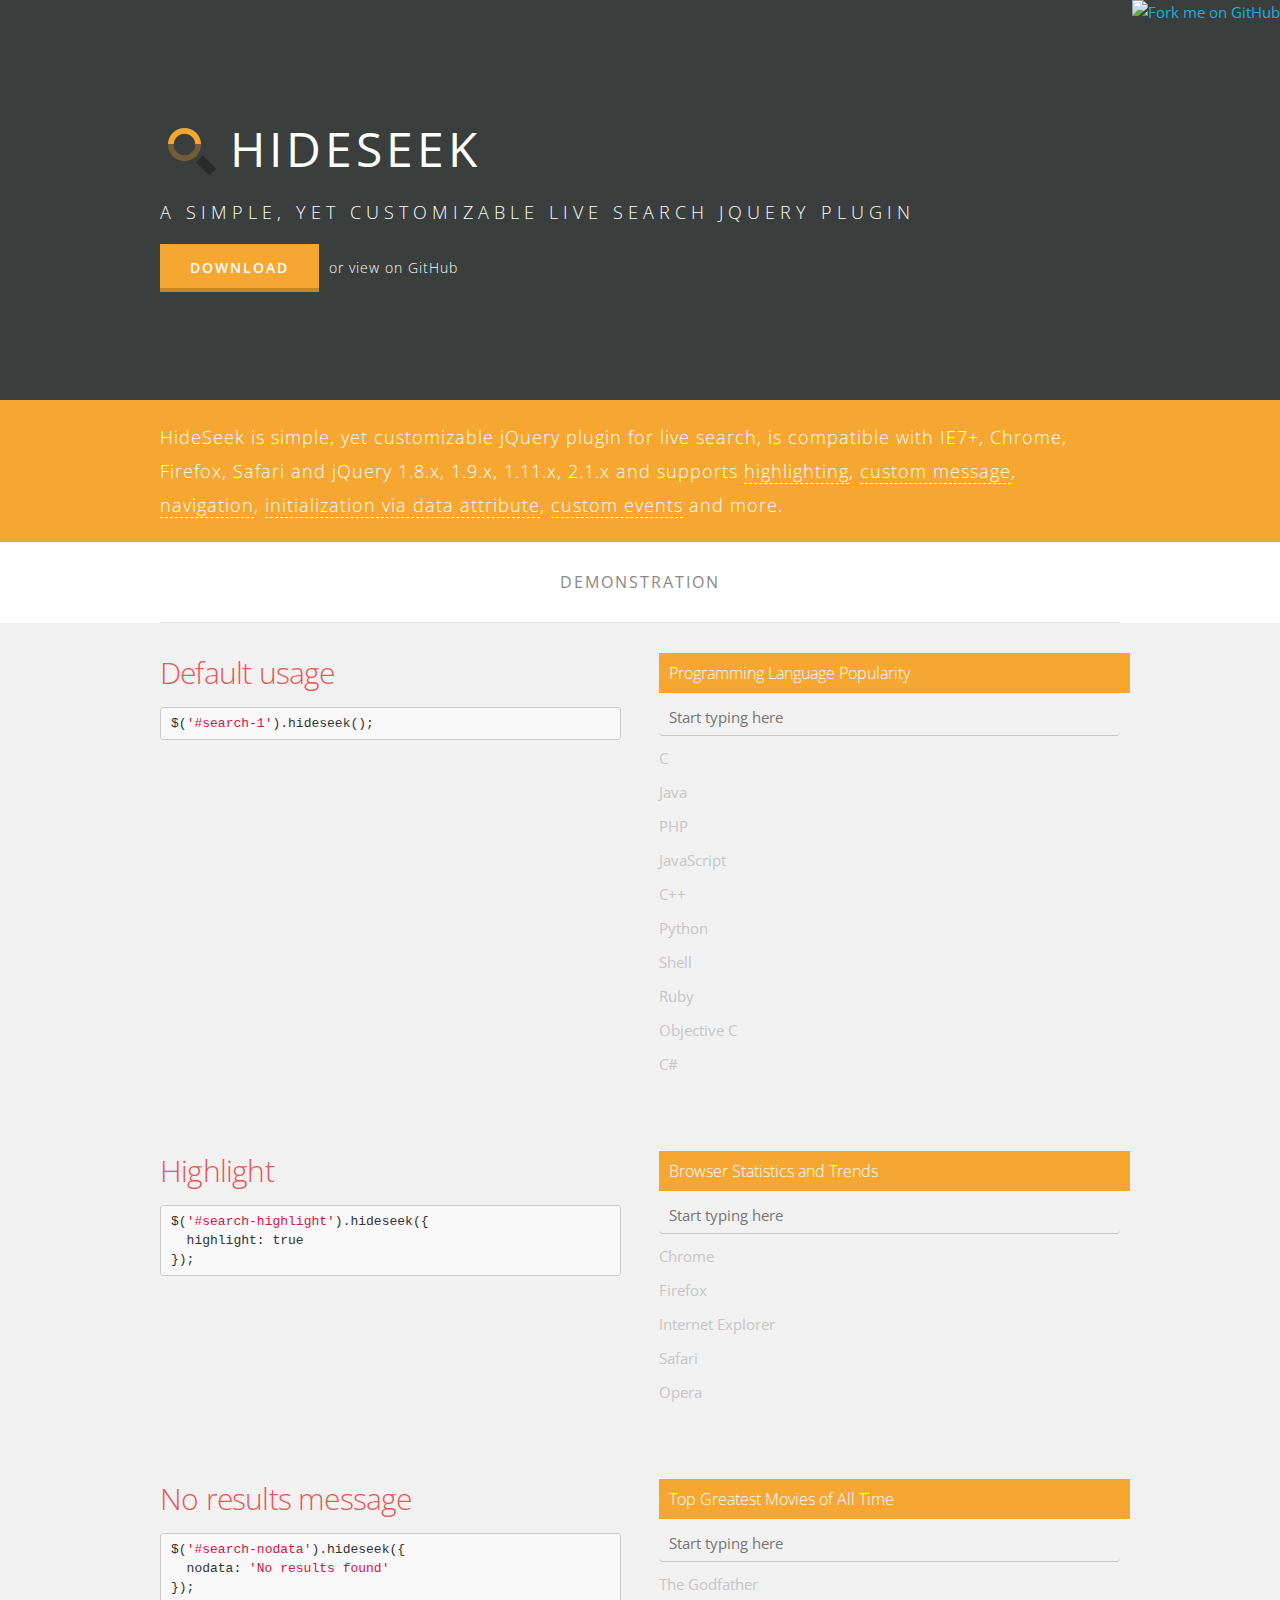
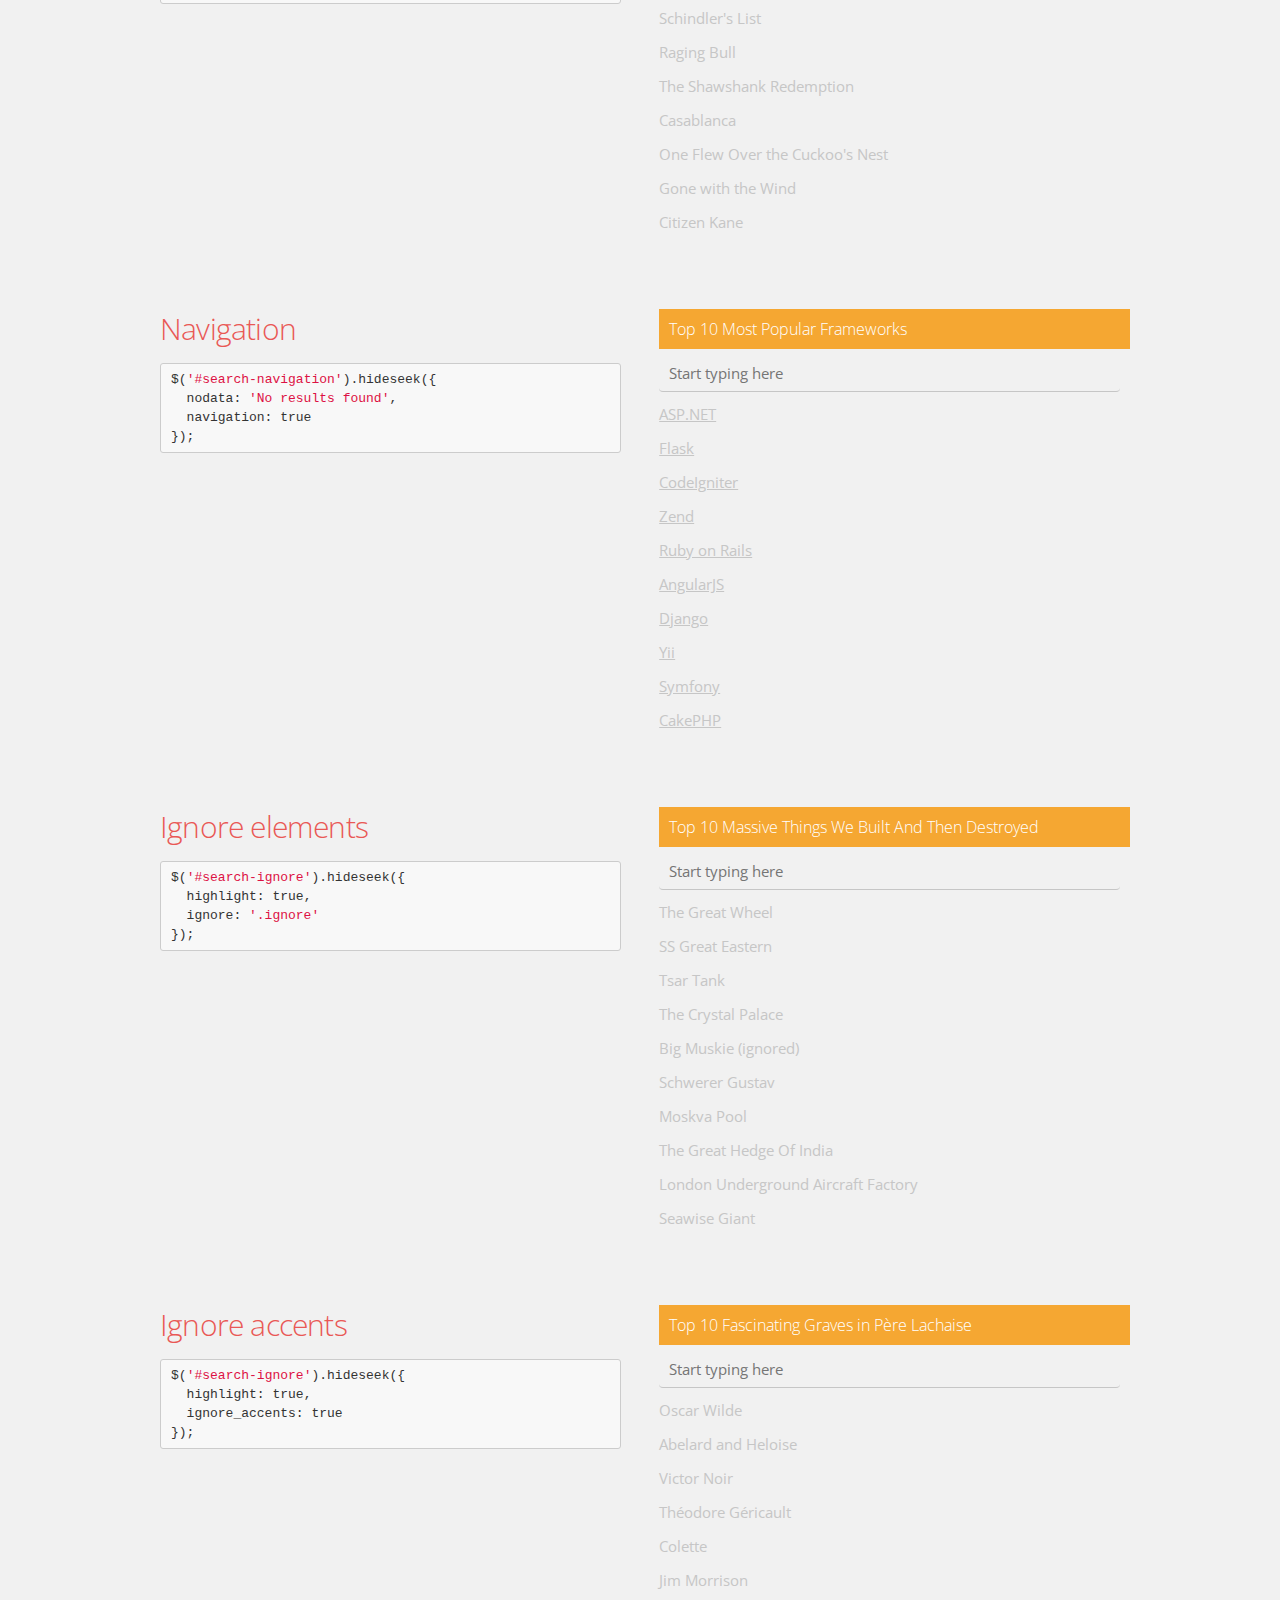
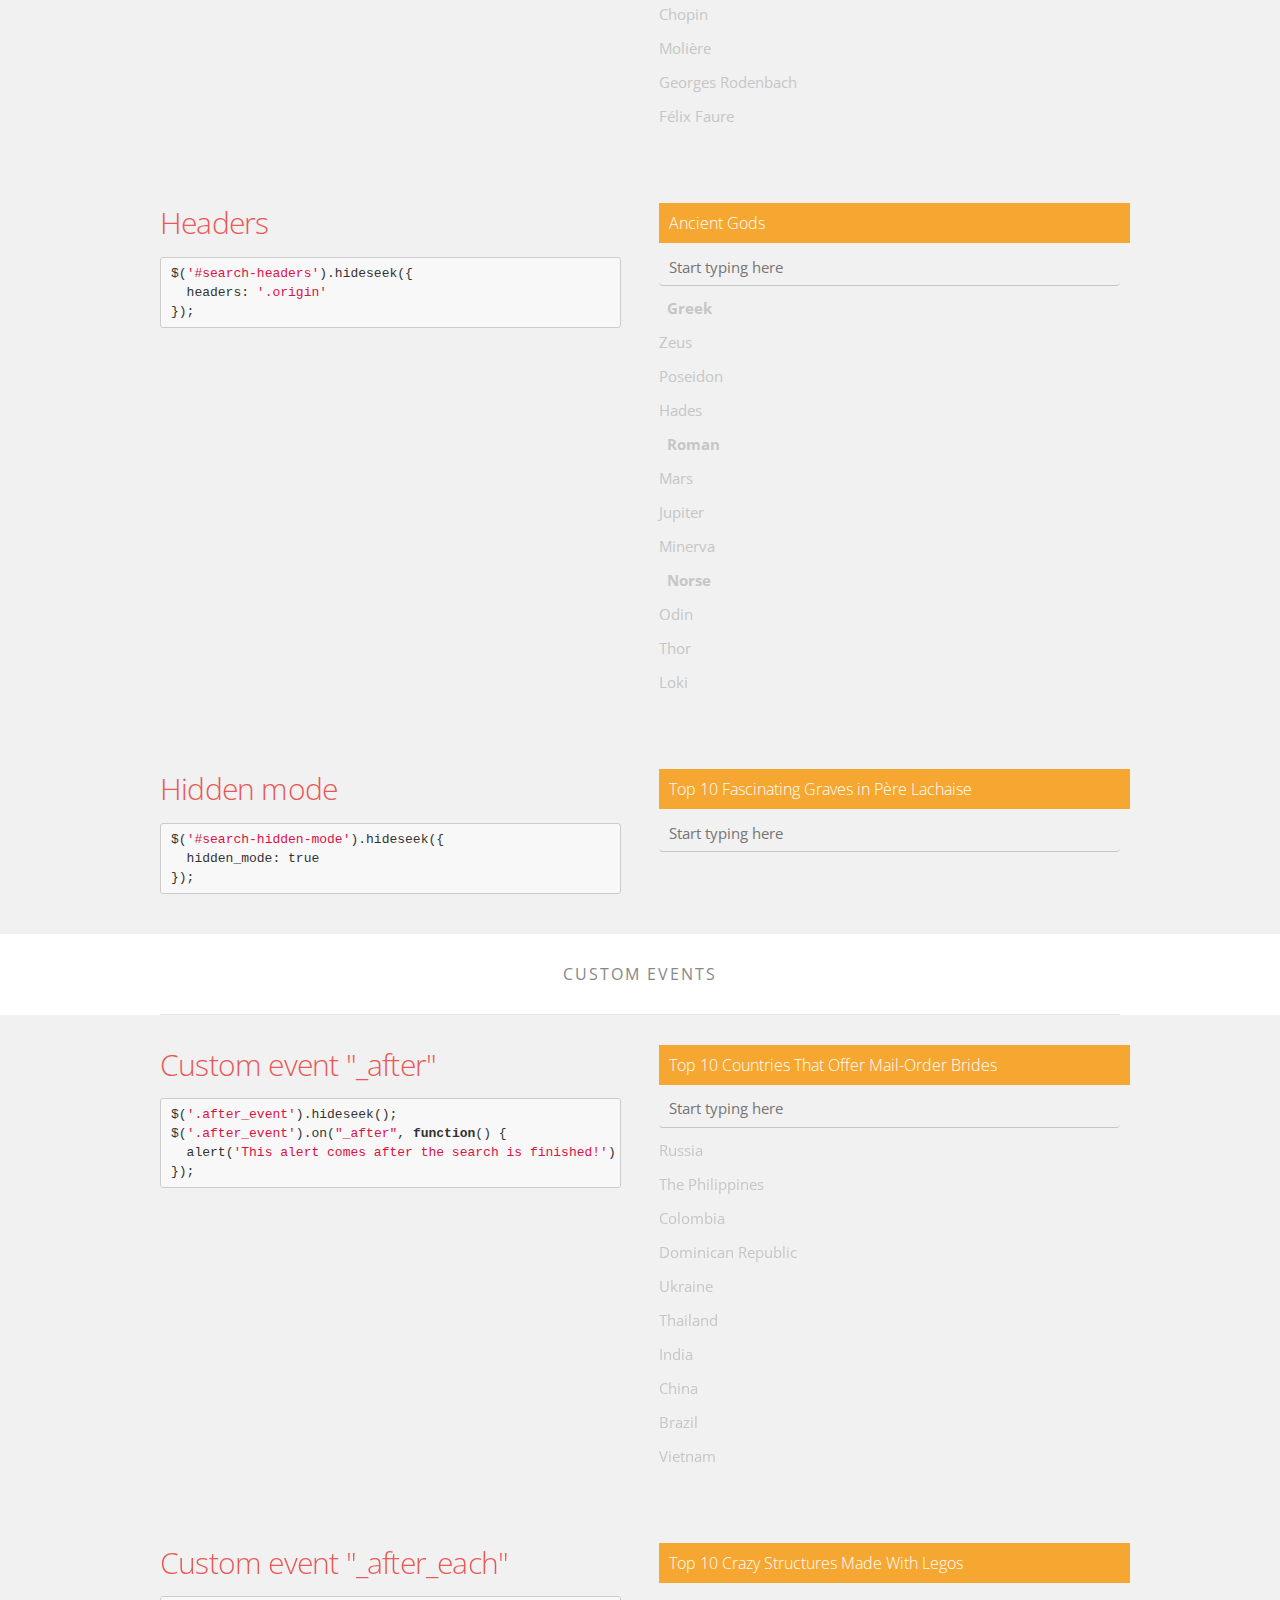
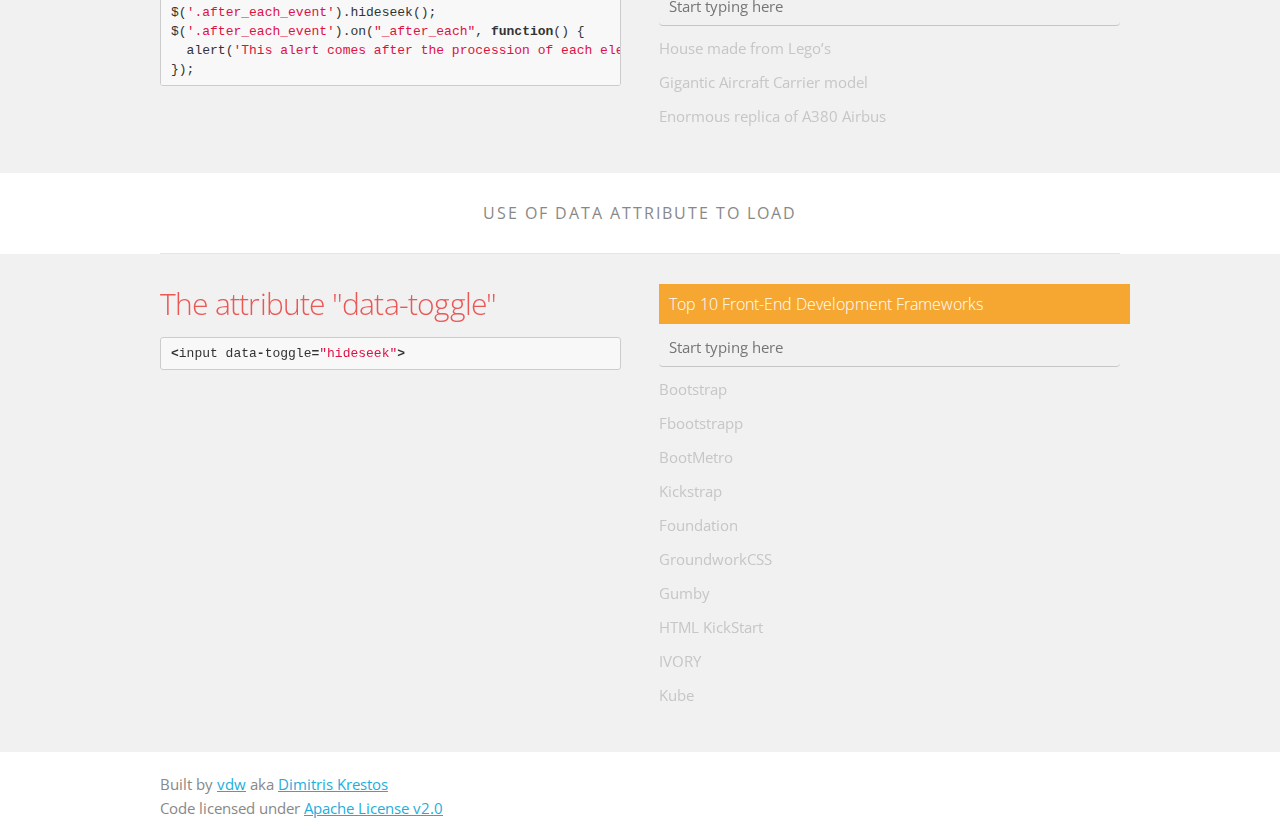
==== autocomplete/demo/index.html @ 40f41d3a "agregando autocompletar" ====
<!doctype html>
<html lang="en">
<head>
  <meta charset="utf-8">
  <title>HideSeek jQuery plugin | A simple, yet customizable live search jQuery plugin</title>
  <meta name="description" content="A simple, yet customizable live search jQuery plugin">

  <link rel="shortcut icon" href="favicon.ico" />

  <!-- MOBILE -->
  <meta name="viewport" content="width=device-width, initial-scale=1">

  <!-- MODERNIZR -->
  <script type="text/javascript" src="javascripts/vendor/modernizr.custom.js"></script>

  <!-- STYLES -->
  <link href='http://fonts.googleapis.com/css?family=Open+Sans:400,300,600,700,800' rel='stylesheet' type='text/css'>
  <link rel="stylesheet" type="text/css" href="stylesheets/vendor/normalize.css">
  <link rel="stylesheet" type="text/css" href="stylesheets/vendor/skeleton.css">
  <link rel="stylesheet" type="text/css" href="stylesheets/styles.css">
  <link rel="stylesheet" type="text/css" href="stylesheets/vendor/github.css">

  <meta prefix="og: http://ogp.me/ns#" property="og:title" content="HideSeek jQuery plugin" />
  <meta prefix="og: http://ogp.me/ns#" property="og:type" content="website" />
  <meta prefix="og: http://ogp.me/ns#" property="og:image" content="http://vdw.github.io/HideSeek/images/hideseek_logo.png" />
  <meta prefix="og: http://ogp.me/ns#" property="og:url" content="http://vdw.github.io/HideSeek/" />
</head>

<body>
  <img src="images/hideseek_logo.png" class="screenshot">
  <a href="https://github.com/vdw/HideSeek"><img style="position: absolute; top: 0; right: 0; border: 0;" src="https://s3.amazonaws.com/github/ribbons/forkme_right_darkblue_121621.png" alt="Fork me on GitHub"></a>

  <header>
    <div class="container">
      <div class="row">
        <div class="twelve columns">
          <h1><img src="images/hideseek_logo.png" class="logo">HideSeek</h1>
          <h2>A simple, yet customizable live search jQuery plugin</h2>
          <a class="button" href="https://github.com/vdw/HideSeek/archive/master.zip">download</a>
          <a class="link" href="https://github.com/vdw/HideSeek">or view on GitHub</a>
        </div>
      </div>
    </div>
  </header>

  <section id="body" role="main">
    <div class="container">
      <div class="row">
        <div class="twelve columns">
          <h2>
            HideSeek is simple, yet customizable jQuery plugin for live search, is compatible with IE7+, Chrome, Firefox, Safari and jQuery 1.8.x, 1.9.x, 1.11.x, 2.1.x and
            supports <a class="anchorLink" href="#highlight">highlighting</a>, <a class="anchorLink" href="#nodata">custom message</a>, <a class="anchorLink" href="#navigation">navigation</a>, <a class="anchorLink" href="#attribute">initialization via data attribute</a>, <a class="anchorLink" href="#custom_event">custom events</a> and more.
          </h2>
        </div>
      </div>
    </div>
  </section>

  <div class="container">
    <div class="row">
      <div class="twelve columns">
        <div class="separator">Demonstration</div>
      </div>
    </div>
  </div>

  <section>
    <div class="container">
      <div class="row">
        <div class="six columns">
          <article>
            <h4>Default usage</h4>
<pre data-language="javascript">
$('#search-1').hideseek();
</pre>
          </article>
        </div>
        <div class="six columns">
          <article>
            <label for="search">Programming Language Popularity</label>
            <input id="search" name="search" placeholder="Start typing here" type="text" data-list=".default_list" autocomplete="off">
            <ul class="vertical default_list">
              <li>C</li>
              <li>Java</li>
              <li>PHP</li>
              <li>JavaScript</li>
              <li>C++</li>
              <li>Python</li>
              <li>Shell</li>
              <li>Ruby</li>
              <li>Objective C</li>
              <li>C#</li>
            </ul>
          </article>
        </div>
      </div>

      <div class="row">
        <div class="six columns">
          <article id="highlight">
            <h4>Highlight</h4>
<pre data-language="javascript">
$('#search-highlight').hideseek({
  highlight: true
});
</pre>
          </article>
        </div>
        <div class="six columns">
          <article>
            <label for="search-highlight">Browser Statistics and Trends</label>
            <input id="search-highlight" name="search-highlight" placeholder="Start typing here" type="text" data-list=".highlight_list" autocomplete="off">
            <ul class="vertical highlight_list">
              <li>Chrome</li>
              <li>Firefox</li>
              <li>Internet Explorer</li>
              <li>Safari</li>
              <li>Opera</li>
            </ul>
          </article>
        </div>
      </div>


      <div class="row">
        <div class="six columns">
          <article id="nodata">
            <h4>No results message</h4>
<pre data-language="javascript">
$('#search-nodata').hideseek({
  nodata: 'No results found'
});
</pre>
          </article>
        </div>
        <div class="six columns">
          <article>
            <label for="search-nodata">Top Greatest Movies of All Time</label>
            <input id="search-nodata" name="search-nodata" placeholder="Start typing here" type="text" data-list=".nodata_list" autocomplete="off">
            <ul class="vertical nodata_list">
              <li>The Godfather</li>
              <li>Schindler's List</li>
              <li>Raging Bull</li>
              <li>The Shawshank Redemption</li>
              <li>Casablanca</li>
              <li>One Flew Over the Cuckoo's Nest</li>
              <li>Gone with the Wind</li>
              <li>Citizen Kane</li>
            </ul>
          </article>
        </div>
      </div>

      <div class="row">
        <div class="six columns">
          <article id="navigation">
            <h4>Navigation</h4>
<pre data-language="javascript">
$('#search-navigation').hideseek({
  nodata: 'No results found',
  navigation: true
});
</pre>
          </article>
        </div>
        <div class="six columns">
          <article>
            <label for="search">Top 10 Most Popular Frameworks</label>
            <input id="search-navigation" name="search" placeholder="Start typing here" type="text" data-list=".navigation_list" data-nodata="No results found" autocomplete="off">
            <ul class="vertical navigation_list">
              <li><a href="http://www.asp.net/">ASP.NET</a></li>
              <li><a href="http://flask.pocoo.org/">Flask</a></li>
              <li><a href="http://codeigniter.com/">CodeIgniter</a></li>
              <li><a href="http://framework.zend.com/">Zend</a></li>
              <li><a href="http://rubyonrails.org/">Ruby on Rails</a></li>
              <li><a href="http://angularjs.org/">AngularJS</a></li>
              <li><a href="http://www.djangoproject.com/">Django</a></li>
              <li><a href="http://www.yiiframework.com/">Yii</a></li>
              <li><a href="http://symfony.com/">Symfony</a></li>
              <li><a href="http://cakephp.org/">CakePHP</a></li>
            </ul>
          </article>
        </div>
      </div>

      <div class="row">
        <div class="six columns">
          <article>
            <h4>Ignore elements</h4>
<pre data-language="javascript">
$('#search-ignore').hideseek({
  highlight: true,
  ignore: '.ignore'
});
</pre>
          </article>
        </div>
        <div class="six columns">
          <article>
            <label for="search">Top 10 Massive Things We Built And Then Destroyed</label>
            <input id="search-ignore" name="search" placeholder="Start typing here" type="text" data-list=".ignore_list" data-nodata="No results found" autocomplete="off">
            <ul class="vertical ignore_list">
              <li>The Great Wheel</li>
              <li>SS Great Eastern</li>
              <li>Tsar Tank</li>
              <li>The Crystal Palace</li>
              <li class="ignore">Big Muskie (ignored)</li>
              <li>Schwerer Gustav</li>
              <li>Moskva Pool</li>
              <li>The Great Hedge Of India</li>
              <li>London Underground Aircraft Factory</li>
              <li>Seawise Giant</li>
            </ul>
          </article>
        </div>
      </div>


      <div class="row">
        <div class="six columns">
          <article>
            <h4>Ignore accents</h4>
<pre data-language="javascript">
$('#search-ignore').hideseek({
  highlight: true,
  ignore_accents: true
});
</pre>
          </article>
        </div>
        <div class="six columns">
          <article>
            <label for="search">Top 10 Fascinating Graves in Père Lachaise</label>
            <input id="search-ignore-accents" name="search" placeholder="Start typing here" type="text" data-list=".ignore_accents_list" data-nodata="No results found" autocomplete="off">
            <ul class="vertical ignore_accents_list">
              <li>Oscar Wilde</li>
              <li>Abelard and Heloise</li>
              <li>Victor Noir</li>
              <li>Théodore Géricault</li>
              <li>Colette</li>
              <li>Jim Morrison</li>
              <li>Chopin</li>
              <li>Molière</li>
              <li>Georges Rodenbach</li>
              <li>Félix Faure</li>
            </ul>
          </article>
        </div>
      </div>

      <div class="row">
        <div class="six columns">
          <article>
            <h4>Headers</h4>
<pre data-language="javascript">
$('#search-headers').hideseek({
  headers: '.origin'
});
</pre>
          </article>
        </div>
        <div class="six columns">
          <article>
            <label for="search">Ancient Gods</label>
            <input id="search-headers" name="search" placeholder="Start typing here" type="text" data-list=".headers_list" data-nodata="No results found" autocomplete="off">
            <ul class="vertical headers_list">
              <li class="origin">Greek</li>
              <li>Zeus</li>
              <li>Poseidon</li>
              <li>Hades</li>
              <li class="origin">Roman</li>
              <li>Mars</li>
              <li>Jupiter</li>
              <li>Minerva</li>
              <li class="origin">Norse</li>
              <li>Odin</li>
              <li>Thor</li>
              <li>Loki</li>
            </ul>
          </article>
        </div>
      </div>

      <div class="row">
        <div class="six columns">
          <article>
            <h4>Hidden mode</h4>
<pre data-language="javascript">
$('#search-hidden-mode').hideseek({
  hidden_mode: true
});
</pre>
          </article>
        </div>
        <div class="six columns">
          <article>
            <label for="search">Top 10 Fascinating Graves in Père Lachaise</label>
            <input id="search-hidden-mode" name="search" placeholder="Start typing here" type="text" data-list=".hidden_mode_list" data-nodata="No results found" autocomplete="off">
            <ul class="vertical hidden_mode_list">
              <li>Oscar Wilde</li>
              <li>Abelard and Heloise</li>
              <li>Victor Noir</li>
              <li>Théodore Géricault</li>
              <li>Colette</li>
              <li>Jim Morrison</li>
              <li>Chopin</li>
              <li>Molière</li>
              <li>Georges Rodenbach</li>
              <li>Félix Faure</li>
            </ul>
          </article>
        </div>
      </div>

    </div>
  </section>

  <div class="container">
    <div class="row">
      <div class="twelve columns">
        <div class="separator" id="custom_event">Custom Events</div>
      </div>
    </div>
  </div>

  <section>
    <div class="container">
      <div class="row">
        <div class="six columns">
          <article>
            <h4>Custom event "_after"</h4>
<pre data-language="javascript">
$('.after_event').hideseek();
$('.after_event').on("_after", function() {
  alert('This alert comes after the search is finished!')
});
</pre>
          </article>
        </div>
        <div class="six columns">
          <article>
            <label for="search">Top 10 Countries That Offer Mail-Order Brides</label>
            <input id="search-custom-event" name="search" placeholder="Start typing here" type="text" data-list=".custom_event_list" data-nodata="No results found" autocomplete="off">
            <ul class="vertical custom_event_list">
              <li>Russia</li>
              <li>The Philippines</li>
              <li>Colombia</li>
              <li>Dominican Republic</li>
              <li>Ukraine</li>
              <li>Thailand</li>
              <li>India</li>
              <li>China</li>
              <li>Brazil</li>
              <li>Vietnam</li>
            </ul>
          </article>
        </div>
      </div>

      <div class="row">
        <div class="six columns">
          <article>
            <h4>Custom event "_after_each"</h4>
<pre data-language="javascript">
$('.after_each_event').hideseek();
$('.after_each_event').on("_after_each", function() {
  alert('This alert comes after the procession of each element!')
});
</pre>
          </article>
        </div>
        <div class="six columns">
          <article>
            <label for="search">Top 10 Crazy Structures Made With Legos</label>
            <input id="search-custom-event-2" name="search" placeholder="Start typing here" type="text" data-list=".custom_event_2_list" data-nodata="No results found" autocomplete="off">
            <ul class="vertical custom_event_2_list">
              <li>House made from Lego’s</li>
              <li>Gigantic Aircraft Carrier model</li>
              <li>Enormous replica of A380 Airbus</li>
            </ul>
          </article>
        </div>
      </div>
    </div>
  </section>

  <div class="container">
    <div class="row">
      <div class="twelve columns">
        <div class="separator">Use of data attribute to load</div>
      </div>
    </div>
  </div>

  <section>
    <div class="container">
      <div class="row">
        <div class="six columns">
          <article id="attribute">
            <h4>The attribute "data-toggle"</h4>
<pre data-language="javascript">
<input data-toggle="hideseek">
</pre>
          </article>
        </div>
        <div class="six columns">
          <article>
            <label for="search">Top 10 Front-End Development Frameworks</label>
            <input id="search" name="search" placeholder="Start typing here" type="text" data-toggle="hideseek" data-list=".default_list_data" data-nodata="No results found" autocomplete="off">
            <ul class="vertical default_list_data">
              <li>Bootstrap</li>
              <li>Fbootstrapp</li>
              <li>BootMetro</li>
              <li>Kickstrap</li>
              <li>Foundation</li>
              <li>GroundworkCSS</li>
              <li>Gumby</li>
              <li>HTML KickStart</li>
              <li>IVORY</li>
              <li>Kube</li>
            </ul>
          </article>
        </div>
      </div>
    </div>
  </section>

  <footer>
    <div class="container">
      <div class="row">
        <div class="twelve columns">
          Built by <a href="https://github.com/vdw">vdw</a> aka <a href="http://gr.linkedin.com/in/dkrestos/" target="_blank">Dimitris Krestos</a><br />Code licensed under <a href="http://www.apache.org/licenses/LICENSE-2.0" target="_blank">Apache License v2.0</a>
        </div>
      </div>
    </div>
  </footer>

  <!-- JQuery -->
  <script src="https://ajax.googleapis.com/ajax/libs/jquery/1.9.1/jquery.min.js"></script>
  <script>window.jQuery || document.write('<script src="javascripts/vendor/jquery-1.9.1.min.js"><\/script>')</script>

  <!-- JS -->
  <script type="text/javascript" src="javascripts/vendor/jquery.hideseek.min.js"></script>
  <script type="text/javascript" src="javascripts/vendor/rainbow-custom.min.js"></script>
  <script type="text/javascript" src="javascripts/vendor/jquery.anchor.js"></script>
  <script src="javascripts/initializers.js"></script>
  <!-- JS ends -->

</body>
</html>
---- autocomplete/demo/stylesheets/vendor/skeleton.css ----
/*
* Skeleton V2.0.4
* Copyright 2014, Dave Gamache
* www.getskeleton.com
* Free to use under the MIT license.
* http://www.opensource.org/licenses/mit-license.php
* 12/29/2014
*/


/* Table of contents
––––––––––––––––––––––––––––––––––––––––––––––––––
- Grid
- Base Styles
- Typography
- Links
- Buttons
- Forms
- Lists
- Code
- Tables
- Spacing
- Utilities
- Clearing
- Media Queries
*/


/* Grid
–––––––––––––––––––––––––––––––––––––––––––––––––– */
.container {
  position: relative;
  width: 100%;
  max-width: 960px;
  margin: 0 auto;
  padding: 0 20px;
  box-sizing: border-box; }
.column,
.columns {
  width: 100%;
  float: left;
  box-sizing: border-box; }

/* For devices larger than 400px */
@media (min-width: 400px) {
  .container {
    width: 85%;
    padding: 0; }
}

/* For devices larger than 550px */
@media (min-width: 550px) {
  .container {
    width: 80%; }
  .column,
  .columns {
    margin-left: 4%; }
  .column:first-child,
  .columns:first-child {
    margin-left: 0; }

  .one.column,
  .one.columns                    { width: 4.66666666667%; }
  .two.columns                    { width: 13.3333333333%; }
  .three.columns                  { width: 22%;            }
  .four.columns                   { width: 30.6666666667%; }
  .five.columns                   { width: 39.3333333333%; }
  .six.columns                    { width: 48%;            }
  .seven.columns                  { width: 56.6666666667%; }
  .eight.columns                  { width: 65.3333333333%; }
  .nine.columns                   { width: 74.0%;          }
  .ten.columns                    { width: 82.6666666667%; }
  .eleven.columns                 { width: 91.3333333333%; }
  .twelve.columns                 { width: 100%; margin-left: 0; }

  .one-third.column               { width: 30.6666666667%; }
  .two-thirds.column              { width: 65.3333333333%; }

  .one-half.column                { width: 48%; }

  /* Offsets */
  .offset-by-one.column,
  .offset-by-one.columns          { margin-left: 8.66666666667%; }
  .offset-by-two.column,
  .offset-by-two.columns          { margin-left: 17.3333333333%; }
  .offset-by-three.column,
  .offset-by-three.columns        { margin-left: 26%;            }
  .offset-by-four.column,
  .offset-by-four.columns         { margin-left: 34.6666666667%; }
  .offset-by-five.column,
  .offset-by-five.columns         { margin-left: 43.3333333333%; }
  .offset-by-six.column,
  .offset-by-six.columns          { margin-left: 52%;            }
  .offset-by-seven.column,
  .offset-by-seven.columns        { margin-left: 60.6666666667%; }
  .offset-by-eight.column,
  .offset-by-eight.columns        { margin-left: 69.3333333333%; }
  .offset-by-nine.column,
  .offset-by-nine.columns         { margin-left: 78.0%;          }
  .offset-by-ten.column,
  .offset-by-ten.columns          { margin-left: 86.6666666667%; }
  .offset-by-eleven.column,
  .offset-by-eleven.columns       { margin-left: 95.3333333333%; }

  .offset-by-one-third.column,
  .offset-by-one-third.columns    { margin-left: 34.6666666667%; }
  .offset-by-two-thirds.column,
  .offset-by-two-thirds.columns   { margin-left: 69.3333333333%; }

  .offset-by-one-half.column,
  .offset-by-one-half.columns     { margin-left: 52%; }

}


/* Base Styles
–––––––––––––––––––––––––––––––––––––––––––––––––– */
/* NOTE
html is set to 62.5% so that all the REM measurements throughout Skeleton
are based on 10px sizing. So basically 1.5rem = 15px :) */
html {
  font-size: 62.5%; }
body {
  font-size: 1.5em; /* currently ems cause chrome bug misinterpreting rems on body element */
  line-height: 1.6;
  font-weight: 400;
  font-family: "Raleway", "HelveticaNeue", "Helvetica Neue", Helvetica, Arial, sans-serif;
  color: #222; }


/* Typography
–––––––––––––––––––––––––––––––––––––––––––––––––– */
h1, h2, h3, h4, h5, h6 {
  margin-top: 0;
  margin-bottom: 2rem;
  font-weight: 300; }
h1 { font-size: 4.0rem; line-height: 1.2;  letter-spacing: -.1rem;}
h2 { font-size: 3.6rem; line-height: 1.25; letter-spacing: -.1rem; }
h3 { font-size: 3.0rem; line-height: 1.3;  letter-spacing: -.1rem; }
h4 { font-size: 2.4rem; line-height: 1.35; letter-spacing: -.08rem; }
h5 { font-size: 1.8rem; line-height: 1.5;  letter-spacing: -.05rem; }
h6 { font-size: 1.5rem; line-height: 1.6;  letter-spacing: 0; }

/* Larger than phablet */
@media (min-width: 550px) {
  h1 { font-size: 5.0rem; }
  h2 { font-size: 4.2rem; }
  h3 { font-size: 3.6rem; }
  h4 { font-size: 3.0rem; }
  h5 { font-size: 2.4rem; }
  h6 { font-size: 1.5rem; }
}

p {
  margin-top: 0; }


/* Links
–––––––––––––––––––––––––––––––––––––––––––––––––– */
a {
  color: #1EAEDB; }
a:hover {
  color: #0FA0CE; }


/* Buttons
–––––––––––––––––––––––––––––––––––––––––––––––––– */
.button,
button,
input[type="submit"],
input[type="reset"],
input[type="button"] {
  display: inline-block;
  height: 38px;
  padding: 0 30px;
  color: #555;
  text-align: center;
  font-size: 11px;
  font-weight: 600;
  line-height: 38px;
  letter-spacing: .1rem;
  text-transform: uppercase;
  text-decoration: none;
  white-space: nowrap;
  background-color: transparent;
  border-radius: 4px;
  border: 1px solid #bbb;
  cursor: pointer;
  box-sizing: border-box; }
.button:hover,
button:hover,
input[type="submit"]:hover,
input[type="reset"]:hover,
input[type="button"]:hover,
.button:focus,
button:focus,
input[type="submit"]:focus,
input[type="reset"]:focus,
input[type="button"]:focus {
  color: #333;
  border-color: #888;
  outline: 0; }
.button.button-primary,
button.button-primary,
input[type="submit"].button-primary,
input[type="reset"].button-primary,
input[type="button"].button-primary {
  color: #FFF;
  background-color: #33C3F0;
  border-color: #33C3F0; }
.button.button-primary:hover,
button.button-primary:hover,
input[type="submit"].button-primary:hover,
input[type="reset"].button-primary:hover,
input[type="button"].button-primary:hover,
.button.button-primary:focus,
button.button-primary:focus,
input[type="submit"].button-primary:focus,
input[type="reset"].button-primary:focus,
input[type="button"].button-primary:focus {
  color: #FFF;
  background-color: #1EAEDB;
  border-color: #1EAEDB; }


/* Forms
–––––––––––––––––––––––––––––––––––––––––––––––––– */
input[type="email"],
input[type="number"],
input[type="search"],
input[type="text"],
input[type="tel"],
input[type="url"],
input[type="password"],
textarea,
select {
  height: 38px;
  padding: 6px 10px; /* The 6px vertically centers text on FF, ignored by Webkit */
  background-color: #fff;
  border: 1px solid #D1D1D1;
  border-radius: 4px;
  box-shadow: none;
  box-sizing: border-box; }
/* Removes awkward default styles on some inputs for iOS */
input[type="email"],
input[type="number"],
input[type="search"],
input[type="text"],
input[type="tel"],
input[type="url"],
input[type="password"],
textarea {
  -webkit-appearance: none;
     -moz-appearance: none;
          appearance: none; }
textarea {
  min-height: 65px;
  padding-top: 6px;
  padding-bottom: 6px; }
input[type="email"]:focus,
input[type="number"]:focus,
input[type="search"]:focus,
input[type="text"]:focus,
input[type="tel"]:focus,
input[type="url"]:focus,
input[type="password"]:focus,
textarea:focus,
select:focus {
  border: 1px solid #33C3F0;
  outline: 0; }
label,
legend {
  display: block;
  margin-bottom: .5rem;
  font-weight: 600; }
fieldset {
  padding: 0;
  border-width: 0; }
input[type="checkbox"],
input[type="radio"] {
  display: inline; }
label > .label-body {
  display: inline-block;
  margin-left: .5rem;
  font-weight: normal; }


/* Lists
–––––––––––––––––––––––––––––––––––––––––––––––––– */
ul {
  list-style: circle inside; }
ol {
  list-style: decimal inside; }
ol, ul {
  padding-left: 0;
  margin-top: 0; }
ul ul,
ul ol,
ol ol,
ol ul {
  margin: 1.5rem 0 1.5rem 3rem;
  font-size: 90%; }
li {
  margin-bottom: 1rem; }


/* Code
–––––––––––––––––––––––––––––––––––––––––––––––––– */
code {
  padding: .2rem .5rem;
  margin: 0 .2rem;
  font-size: 90%;
  white-space: nowrap;
  background: #F1F1F1;
  border: 1px solid #E1E1E1;
  border-radius: 4px; }
pre > code {
  display: block;
  padding: 1rem 1.5rem;
  white-space: pre; }


/* Tables
–––––––––––––––––––––––––––––––––––––––––––––––––– */
th,
td {
  padding: 12px 15px;
  text-align: left;
  border-bottom: 1px solid #E1E1E1; }
th:first-child,
td:first-child {
  padding-left: 0; }
th:last-child,
td:last-child {
  padding-right: 0; }


/* Spacing
–––––––––––––––––––––––––––––––––––––––––––––––––– */
button,
.button {
  margin-bottom: 1rem; }
input,
textarea,
select,
fieldset {
  margin-bottom: 1.5rem; }
pre,
blockquote,
dl,
figure,
table,
p,
ul,
ol,
form {
  margin-bottom: 2.5rem; }


/* Utilities
–––––––––––––––––––––––––––––––––––––––––––––––––– */
.u-full-width {
  width: 100%;
  box-sizing: border-box; }
.u-max-full-width {
  max-width: 100%;
  box-sizing: border-box; }
.u-pull-right {
  float: right; }
.u-pull-left {
  float: left; }


/* Misc
–––––––––––––––––––––––––––––––––––––––––––––––––– */
hr {
  margin-top: 3rem;
  margin-bottom: 3.5rem;
  border-width: 0;
  border-top: 1px solid #E1E1E1; }


/* Clearing
–––––––––––––––––––––––––––––––––––––––––––––––––– */

/* Self Clearing Goodness */
.container:after,
.row:after,
.u-cf {
  content: "";
  display: table;
  clear: both; }


/* Media Queries
–––––––––––––––––––––––––––––––––––––––––––––––––– */
/*
Note: The best way to structure the use of media queries is to create the queries
near the relevant code. For example, if you wanted to change the styles for buttons
on small devices, paste the mobile query code up in the buttons section and style it
there.
*/


/* Larger than mobile */
@media (min-width: 400px) {}

/* Larger than phablet (also point when grid becomes active) */
@media (min-width: 550px) {}

/* Larger than tablet */
@media (min-width: 750px) {}

/* Larger than desktop */
@media (min-width: 1000px) {}

/* Larger than Desktop HD */
@media (min-width: 1200px) {}
---- autocomplete/demo/stylesheets/styles.css ----
/**
 * BlankPlate | Yet another HTML5 Starter Kit
 *
 * BlankPlate Main stylesheet
 *
 * @copyright	Copyright 2012, Dimitris Krestos
 * @license		Apache License, Version 2.0 (http://www.opensource.org/licenses/apache2.0.php)
 * @link		http://vdw.staytuned.gr/html5-starter-kit-blankplate/
 * @package		BlankPlate
 * @version		v1.2.3
 */

/**
 * WORLD
 *
 * -------------------------------------------------------------------------------------------------
 */
BODY {
	font-family: "Open Sans", helvetica, arial, sans-serif;
}

H2 {
	font-weight: 300;
}

UL, LI {
	color: #c6c6c6;
	font-size: 15px;
	line-height: 24px !important;
}

LI A {
	color: inherit;
}

INPUT[type="text"] {
	background: #F1F1F1;
	border: 0;
	border-bottom: 1px solid #c6c6c6;
	margin-bottom: 10px;
	padding: 10px 0 10px 10px;
	width: 100%;
}

/* Clear fix */
.clear {
	clear: both;
	float: none;
	font-size: 1px;
	height: 0px;
	line-height: 0
}

/**
 * HEADER
 * Your header rules
 * -------------------------------------------------------------------------------------------------
 */
HEADER {
	background: #3A3E3D;
	color: white;
	min-height: 400px;
	margin: 0 auto;
	width: 100%;
}

HEADER H1 {
	color: inherit;
	font-size: 48px;
	letter-spacing: 4px;
	padding-top: 120px;
	text-transform: uppercase;
	font-weight: 400;
}

HEADER H2 {
	color: inherit;
	font-size: 18px;
	letter-spacing: 5px;
	text-transform: uppercase;
}

/**
 * BODY
 * Your content rules
 * -------------------------------------------------------------------------------------------------
 */
.separator {
	background: white;
	border-bottom: 1px solid #E5E5E5;
	color: #888;
	font-size: 16px;
	text-align: center;
	text-transform: uppercase;
	line-height: 80px;
	letter-spacing: 2px;
	width: 100%;
}

SECTION#body {
	background: #f5a732;
}

SECTION#body H2 {
	color: white;
	font-size: 18px;
	font-weight: 300;
	letter-spacing: 1px;
	line-height: 34px;
	margin-top: 2rem;
}

SECTION {
	background: #F1F1F1;
	/*margin-top: 80px;*/
	width: 100%;
}

ARTICLE {
	margin: 0 auto;
	padding: 30px 0 20px;
	max-width: 940px;
}

ARTICLE UL {
	list-style: none;
}

ARTICLE H4 {
	color: #E95855;
	margin-bottom: 10px;
}

ARTICLE LABEL {
	background: #F5A732;
	color: white;
	display: block;
	font-size: 16px;
	font-weight: 100;
	line-height: 20px;
	padding: 10px 0 10px 10px;
	width: 100%;
}

/**
 * FOOTER
 *
 * -------------------------------------------------------------------------------------------------
 */
FOOTER {
	width: 100%;
	color: #888;
	margin: 20px auto;
}

/**
 * SEARCH
 *
 * -------------------------------------------------------------------------------------------------
 */
.button {
	background-color: #f5a732;
	border: none;
	border-bottom: 4px solid #cd8722;
	color: #FFFFFF;
	border-radius: 0;
	font-size: 14px;
	letter-spacing: 2px;
	height: 48px;
	line-height: 48px;
}

.button:hover {
	background: #f4ac40;
	color: #FFF;
	border-bottom-color: #cd8722;
}

.link {
	color: white;
	font-size: 14px;
	font-weight: 300;
	letter-spacing: 1px;
	line-height: 48px;
	margin-top: 20px;
	margin-left: 6px;
	text-decoration: none;
}

.link:hover {
	text-decoration: underline;
	color: inherit;
}

.anchorLink {
	border-bottom: 1px dashed white;
	color: white;
	text-decoration: none;
}

.anchorLink:hover {
	text-decoration: none;
	border-bottom: none;
	color: inherit;
}

.screenshot {
	position: absolute;
	clip: rect(0 0 0 0);
}

.selected {
	background: white;
	padding: 2px 8px;
}

.logo {
	margin-top: -6px;
	margin-right: 10px;
	vertical-align: middle;
}

.origin {
	font-weight: bold;
	margin-left: 8px;
}
---- autocomplete/demo/stylesheets/vendor/github.css ----
/**
 * GitHub theme
 *
 * @author Craig Campbell
 * @version 1.0.4
 */
pre {
    border: 1px solid #ccc;
    word-wrap: break-word;
    padding: 6px 10px;
    line-height: 19px;
    margin-bottom: 20px;
}

code {
    border: 1px solid #eaeaea;
    margin: 0px 2px;
    padding: 0px 5px;
    font-size: 12px;
}

pre code {
    border: 0px;
    padding: 0px;
    margin: 0px;
    -moz-border-radius: 0px;
    -webkit-border-radius: 0px;
    border-radius: 0px;
}

pre, code {
    font-family: Consolas, 'Liberation Mono', Courier, monospace;
    color: #333;
    background: #f8f8f8;
    -moz-border-radius: 3px;
    -webkit-border-radius: 3px;
    border-radius: 3px;
}

pre, pre code {
    font-size: 13px;
}

pre .comment {
    color: #998;
}

pre .support {
    color: #0086B3;
}

pre .tag, pre .tag-name {
    color: navy;
}

pre .keyword, pre .css-property, pre .vendor-prefix, pre .sass, pre .class, pre .id, pre .css-value, pre .entity.function, pre .storage.function {
    font-weight: bold;
}

pre .css-property, pre .css-value, pre .vendor-prefix, pre .support.namespace {
    color: #333;
}

pre .constant.numeric, pre .keyword.unit, pre .hex-color {
    font-weight: normal;
    color: #099;
}

pre .entity.class {
    color: #458;
}

pre .entity.id, pre .entity.function {
    color: #900;
}

pre .attribute, pre .variable {
    color: teal;
}

pre .string, pre .support.value  {
    font-weight: normal;
    color: #d14;
}

pre .regexp {
    color: #009926;
}
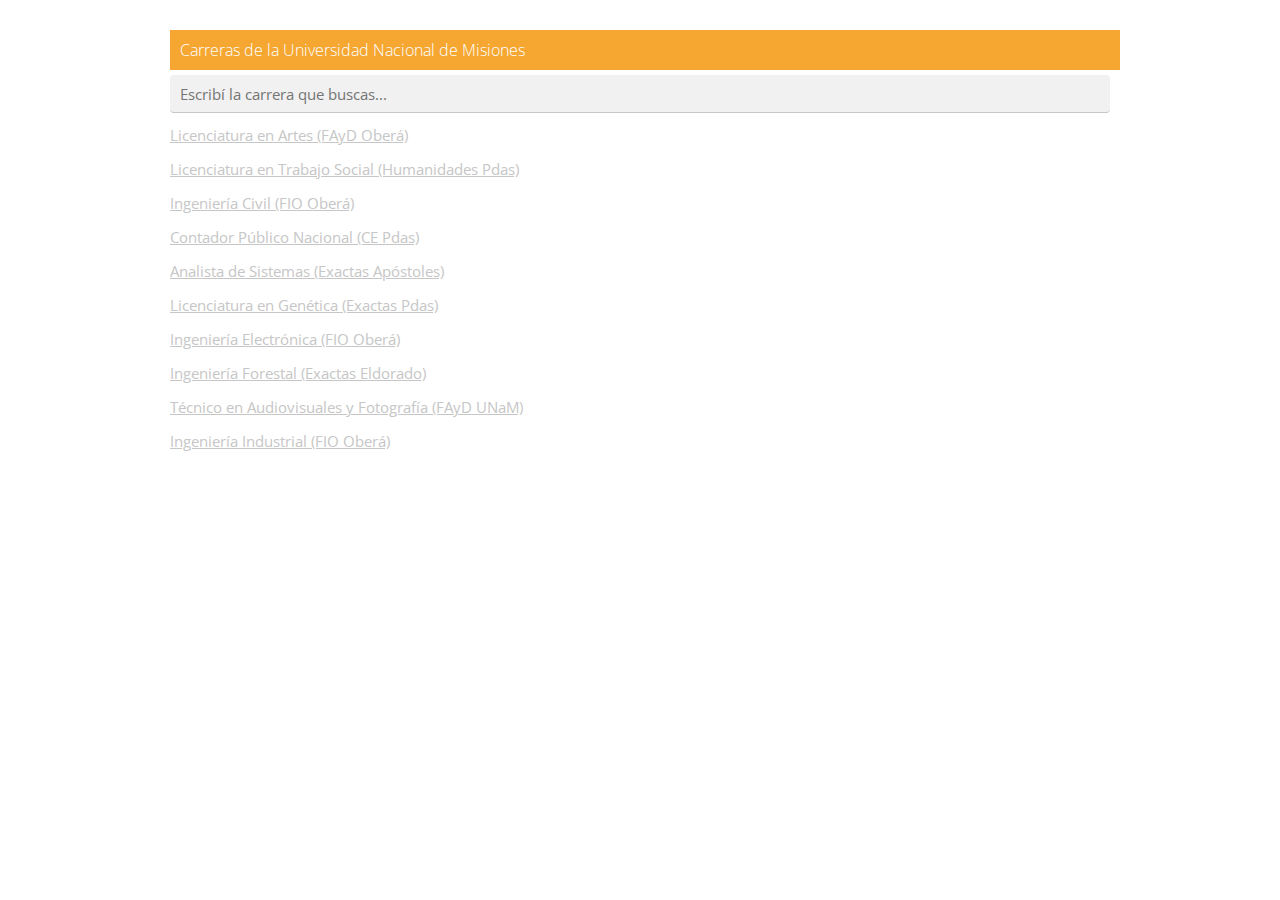
==== commit 7610e083: "Update index.html" ====
--- a/autocomplete/demo/index.html
+++ b/autocomplete/demo/index.html
@@ -2,7 +2,7 @@
 <html lang="en">
 <head>
   <meta charset="utf-8">
-  <title>HideSeek jQuery plugin | A simple, yet customizable live search jQuery plugin</title>
+  <title>Buscar Carrera</title>
   <meta name="description" content="A simple, yet customizable live search jQuery plugin">
 
   <link rel="shortcut icon" href="favicon.ico" />
@@ -27,413 +27,24 @@
 </head>
 
 <body>
-  <img src="images/hideseek_logo.png" class="screenshot">
-  <a href="https://github.com/vdw/HideSeek"><img style="position: absolute; top: 0; right: 0; border: 0;" src="https://s3.amazonaws.com/github/ribbons/forkme_right_darkblue_121621.png" alt="Fork me on GitHub"></a>
 
-  <header>
-    <div class="container">
-      <div class="row">
-        <div class="twelve columns">
-          <h1><img src="images/hideseek_logo.png" class="logo">HideSeek</h1>
-          <h2>A simple, yet customizable live search jQuery plugin</h2>
-          <a class="button" href="https://github.com/vdw/HideSeek/archive/master.zip">download</a>
-          <a class="link" href="https://github.com/vdw/HideSeek">or view on GitHub</a>
-        </div>
-      </div>
-    </div>
-  </header>
-
-  <section id="body" role="main">
-    <div class="container">
-      <div class="row">
-        <div class="twelve columns">
-          <h2>
-            HideSeek is simple, yet customizable jQuery plugin for live search, is compatible with IE7+, Chrome, Firefox, Safari and jQuery 1.8.x, 1.9.x, 1.11.x, 2.1.x and
-            supports <a class="anchorLink" href="#highlight">highlighting</a>, <a class="anchorLink" href="#nodata">custom message</a>, <a class="anchorLink" href="#navigation">navigation</a>, <a class="anchorLink" href="#attribute">initialization via data attribute</a>, <a class="anchorLink" href="#custom_event">custom events</a> and more.
-          </h2>
-        </div>
-      </div>
-    </div>
-  </section>
-
-  <div class="container">
-    <div class="row">
-      <div class="twelve columns">
-        <div class="separator">Demonstration</div>
-      </div>
-    </div>
-  </div>
-
-  <section>
-    <div class="container">
-      <div class="row">
-        <div class="six columns">
           <article>
-            <h4>Default usage</h4>
-<pre data-language="javascript">
-$('#search-1').hideseek();
-</pre>
-          </article>
-        </div>
-        <div class="six columns">
-          <article>
-            <label for="search">Programming Language Popularity</label>
-            <input id="search" name="search" placeholder="Start typing here" type="text" data-list=".default_list" autocomplete="off">
-            <ul class="vertical default_list">
-              <li>C</li>
-              <li>Java</li>
-              <li>PHP</li>
-              <li>JavaScript</li>
-              <li>C++</li>
-              <li>Python</li>
-              <li>Shell</li>
-              <li>Ruby</li>
-              <li>Objective C</li>
-              <li>C#</li>
+            <label for="search">Carreras de la Universidad Nacional de Misiones</label>
+            <input id="search-navigation" name="search" placeholder="Escribí la carrera que buscas..." type="text" data-list=".navigation_list" data-nodata="No hay resultados en tu búsqueda" autocomplete="off">
+            <ul class="vertical navigation_list">
+              <li><a href="#">Licenciatura en Artes (FAyD Oberá)</a></li>
+              <li><a href="#">Licenciatura en Trabajo Social (Humanidades Pdas)</a></li>
+              <li><a href="#">Ingeniería Civil (FIO Oberá)</a></li>
+              <li><a href="#">Contador Público Nacional (CE Pdas)</a></li>
+              <li><a href="#">Analista de Sistemas (Exactas Apóstoles)</a></li>
+              <li><a href="#">Licenciatura en Genética (Exactas Pdas)</a></li>
+              <li><a href="#">Ingeniería Electrónica (FIO Oberá)</a></li>
+              <li><a href="#">Ingeniería Forestal (Exactas Eldorado)</a></li>
+              <li><a href="#">Técnico en Audiovisuales y Fotografía (FAyD UNaM)</a></li>
+              <li><a href="#">Ingeniería Industrial (FIO Oberá)</a></li>
             </ul>
           </article>
-        </div>
-      </div>
-
-      <div class="row">
-        <div class="six columns">
-          <article id="highlight">
-            <h4>Highlight</h4>
-<pre data-language="javascript">
-$('#search-highlight').hideseek({
-  highlight: true
-});
-</pre>
-          </article>
-        </div>
-        <div class="six columns">
-          <article>
-            <label for="search-highlight">Browser Statistics and Trends</label>
-            <input id="search-highlight" name="search-highlight" placeholder="Start typing here" type="text" data-list=".highlight_list" autocomplete="off">
-            <ul class="vertical highlight_list">
-              <li>Chrome</li>
-              <li>Firefox</li>
-              <li>Internet Explorer</li>
-              <li>Safari</li>
-              <li>Opera</li>
-            </ul>
-          </article>
-        </div>
-      </div>
-
-
-      <div class="row">
-        <div class="six columns">
-          <article id="nodata">
-            <h4>No results message</h4>
-<pre data-language="javascript">
-$('#search-nodata').hideseek({
-  nodata: 'No results found'
-});
-</pre>
-          </article>
-        </div>
-        <div class="six columns">
-          <article>
-            <label for="search-nodata">Top Greatest Movies of All Time</label>
-            <input id="search-nodata" name="search-nodata" placeholder="Start typing here" type="text" data-list=".nodata_list" autocomplete="off">
-            <ul class="vertical nodata_list">
-              <li>The Godfather</li>
-              <li>Schindler's List</li>
-              <li>Raging Bull</li>
-              <li>The Shawshank Redemption</li>
-              <li>Casablanca</li>
-              <li>One Flew Over the Cuckoo's Nest</li>
-              <li>Gone with the Wind</li>
-              <li>Citizen Kane</li>
-            </ul>
-          </article>
-        </div>
-      </div>
-
-      <div class="row">
-        <div class="six columns">
-          <article id="navigation">
-            <h4>Navigation</h4>
-<pre data-language="javascript">
-$('#search-navigation').hideseek({
-  nodata: 'No results found',
-  navigation: true
-});
-</pre>
-          </article>
-        </div>
-        <div class="six columns">
-          <article>
-            <label for="search">Top 10 Most Popular Frameworks</label>
-            <input id="search-navigation" name="search" placeholder="Start typing here" type="text" data-list=".navigation_list" data-nodata="No results found" autocomplete="off">
-            <ul class="vertical navigation_list">
-              <li><a href="http://www.asp.net/">ASP.NET</a></li>
-              <li><a href="http://flask.pocoo.org/">Flask</a></li>
-              <li><a href="http://codeigniter.com/">CodeIgniter</a></li>
-              <li><a href="http://framework.zend.com/">Zend</a></li>
-              <li><a href="http://rubyonrails.org/">Ruby on Rails</a></li>
-              <li><a href="http://angularjs.org/">AngularJS</a></li>
-              <li><a href="http://www.djangoproject.com/">Django</a></li>
-              <li><a href="http://www.yiiframework.com/">Yii</a></li>
-              <li><a href="http://symfony.com/">Symfony</a></li>
-              <li><a href="http://cakephp.org/">CakePHP</a></li>
-            </ul>
-          </article>
-        </div>
-      </div>
-
-      <div class="row">
-        <div class="six columns">
-          <article>
-            <h4>Ignore elements</h4>
-<pre data-language="javascript">
-$('#search-ignore').hideseek({
-  highlight: true,
-  ignore: '.ignore'
-});
-</pre>
-          </article>
-        </div>
-        <div class="six columns">
-          <article>
-            <label for="search">Top 10 Massive Things We Built And Then Destroyed</label>
-            <input id="search-ignore" name="search" placeholder="Start typing here" type="text" data-list=".ignore_list" data-nodata="No results found" autocomplete="off">
-            <ul class="vertical ignore_list">
-              <li>The Great Wheel</li>
-              <li>SS Great Eastern</li>
-              <li>Tsar Tank</li>
-              <li>The Crystal Palace</li>
-              <li class="ignore">Big Muskie (ignored)</li>
-              <li>Schwerer Gustav</li>
-              <li>Moskva Pool</li>
-              <li>The Great Hedge Of India</li>
-              <li>London Underground Aircraft Factory</li>
-              <li>Seawise Giant</li>
-            </ul>
-          </article>
-        </div>
-      </div>
-
-
-      <div class="row">
-        <div class="six columns">
-          <article>
-            <h4>Ignore accents</h4>
-<pre data-language="javascript">
-$('#search-ignore').hideseek({
-  highlight: true,
-  ignore_accents: true
-});
-</pre>
-          </article>
-        </div>
-        <div class="six columns">
-          <article>
-            <label for="search">Top 10 Fascinating Graves in Père Lachaise</label>
-            <input id="search-ignore-accents" name="search" placeholder="Start typing here" type="text" data-list=".ignore_accents_list" data-nodata="No results found" autocomplete="off">
-            <ul class="vertical ignore_accents_list">
-              <li>Oscar Wilde</li>
-              <li>Abelard and Heloise</li>
-              <li>Victor Noir</li>
-              <li>Théodore Géricault</li>
-              <li>Colette</li>
-              <li>Jim Morrison</li>
-              <li>Chopin</li>
-              <li>Molière</li>
-              <li>Georges Rodenbach</li>
-              <li>Félix Faure</li>
-            </ul>
-          </article>
-        </div>
-      </div>
-
-      <div class="row">
-        <div class="six columns">
-          <article>
-            <h4>Headers</h4>
-<pre data-language="javascript">
-$('#search-headers').hideseek({
-  headers: '.origin'
-});
-</pre>
-          </article>
-        </div>
-        <div class="six columns">
-          <article>
-            <label for="search">Ancient Gods</label>
-            <input id="search-headers" name="search" placeholder="Start typing here" type="text" data-list=".headers_list" data-nodata="No results found" autocomplete="off">
-            <ul class="vertical headers_list">
-              <li class="origin">Greek</li>
-              <li>Zeus</li>
-              <li>Poseidon</li>
-              <li>Hades</li>
-              <li class="origin">Roman</li>
-              <li>Mars</li>
-              <li>Jupiter</li>
-              <li>Minerva</li>
-              <li class="origin">Norse</li>
-              <li>Odin</li>
-              <li>Thor</li>
-              <li>Loki</li>
-            </ul>
-          </article>
-        </div>
-      </div>
-
-      <div class="row">
-        <div class="six columns">
-          <article>
-            <h4>Hidden mode</h4>
-<pre data-language="javascript">
-$('#search-hidden-mode').hideseek({
-  hidden_mode: true
-});
-</pre>
-          </article>
-        </div>
-        <div class="six columns">
-          <article>
-            <label for="search">Top 10 Fascinating Graves in Père Lachaise</label>
-            <input id="search-hidden-mode" name="search" placeholder="Start typing here" type="text" data-list=".hidden_mode_list" data-nodata="No results found" autocomplete="off">
-            <ul class="vertical hidden_mode_list">
-              <li>Oscar Wilde</li>
-              <li>Abelard and Heloise</li>
-              <li>Victor Noir</li>
-              <li>Théodore Géricault</li>
-              <li>Colette</li>
-              <li>Jim Morrison</li>
-              <li>Chopin</li>
-              <li>Molière</li>
-              <li>Georges Rodenbach</li>
-              <li>Félix Faure</li>
-            </ul>
-          </article>
-        </div>
-      </div>
-
-    </div>
-  </section>
-
-  <div class="container">
-    <div class="row">
-      <div class="twelve columns">
-        <div class="separator" id="custom_event">Custom Events</div>
-      </div>
-    </div>
-  </div>
-
-  <section>
-    <div class="container">
-      <div class="row">
-        <div class="six columns">
-          <article>
-            <h4>Custom event "_after"</h4>
-<pre data-language="javascript">
-$('.after_event').hideseek();
-$('.after_event').on("_after", function() {
-  alert('This alert comes after the search is finished!')
-});
-</pre>
-          </article>
-        </div>
-        <div class="six columns">
-          <article>
-            <label for="search">Top 10 Countries That Offer Mail-Order Brides</label>
-            <input id="search-custom-event" name="search" placeholder="Start typing here" type="text" data-list=".custom_event_list" data-nodata="No results found" autocomplete="off">
-            <ul class="vertical custom_event_list">
-              <li>Russia</li>
-              <li>The Philippines</li>
-              <li>Colombia</li>
-              <li>Dominican Republic</li>
-              <li>Ukraine</li>
-              <li>Thailand</li>
-              <li>India</li>
-              <li>China</li>
-              <li>Brazil</li>
-              <li>Vietnam</li>
-            </ul>
-          </article>
-        </div>
-      </div>
-
-      <div class="row">
-        <div class="six columns">
-          <article>
-            <h4>Custom event "_after_each"</h4>
-<pre data-language="javascript">
-$('.after_each_event').hideseek();
-$('.after_each_event').on("_after_each", function() {
-  alert('This alert comes after the procession of each element!')
-});
-</pre>
-          </article>
-        </div>
-        <div class="six columns">
-          <article>
-            <label for="search">Top 10 Crazy Structures Made With Legos</label>
-            <input id="search-custom-event-2" name="search" placeholder="Start typing here" type="text" data-list=".custom_event_2_list" data-nodata="No results found" autocomplete="off">
-            <ul class="vertical custom_event_2_list">
-              <li>House made from Lego’s</li>
-              <li>Gigantic Aircraft Carrier model</li>
-              <li>Enormous replica of A380 Airbus</li>
-            </ul>
-          </article>
-        </div>
-      </div>
-    </div>
-  </section>
-
-  <div class="container">
-    <div class="row">
-      <div class="twelve columns">
-        <div class="separator">Use of data attribute to load</div>
-      </div>
-    </div>
-  </div>
-
-  <section>
-    <div class="container">
-      <div class="row">
-        <div class="six columns">
-          <article id="attribute">
-            <h4>The attribute "data-toggle"</h4>
-<pre data-language="javascript">
-<input data-toggle="hideseek">
-</pre>
-          </article>
-        </div>
-        <div class="six columns">
-          <article>
-            <label for="search">Top 10 Front-End Development Frameworks</label>
-            <input id="search" name="search" placeholder="Start typing here" type="text" data-toggle="hideseek" data-list=".default_list_data" data-nodata="No results found" autocomplete="off">
-            <ul class="vertical default_list_data">
-              <li>Bootstrap</li>
-              <li>Fbootstrapp</li>
-              <li>BootMetro</li>
-              <li>Kickstrap</li>
-              <li>Foundation</li>
-              <li>GroundworkCSS</li>
-              <li>Gumby</li>
-              <li>HTML KickStart</li>
-              <li>IVORY</li>
-              <li>Kube</li>
-            </ul>
-          </article>
-        </div>
-      </div>
-    </div>
-  </section>
-
-  <footer>
-    <div class="container">
-      <div class="row">
-        <div class="twelve columns">
-          Built by <a href="https://github.com/vdw">vdw</a> aka <a href="http://gr.linkedin.com/in/dkrestos/" target="_blank">Dimitris Krestos</a><br />Code licensed under <a href="http://www.apache.org/licenses/LICENSE-2.0" target="_blank">Apache License v2.0</a>
-        </div>
-      </div>
-    </div>
-  </footer>
+     
 
   <!-- JQuery -->
   <script src="https://ajax.googleapis.com/ajax/libs/jquery/1.9.1/jquery.min.js"></script>
